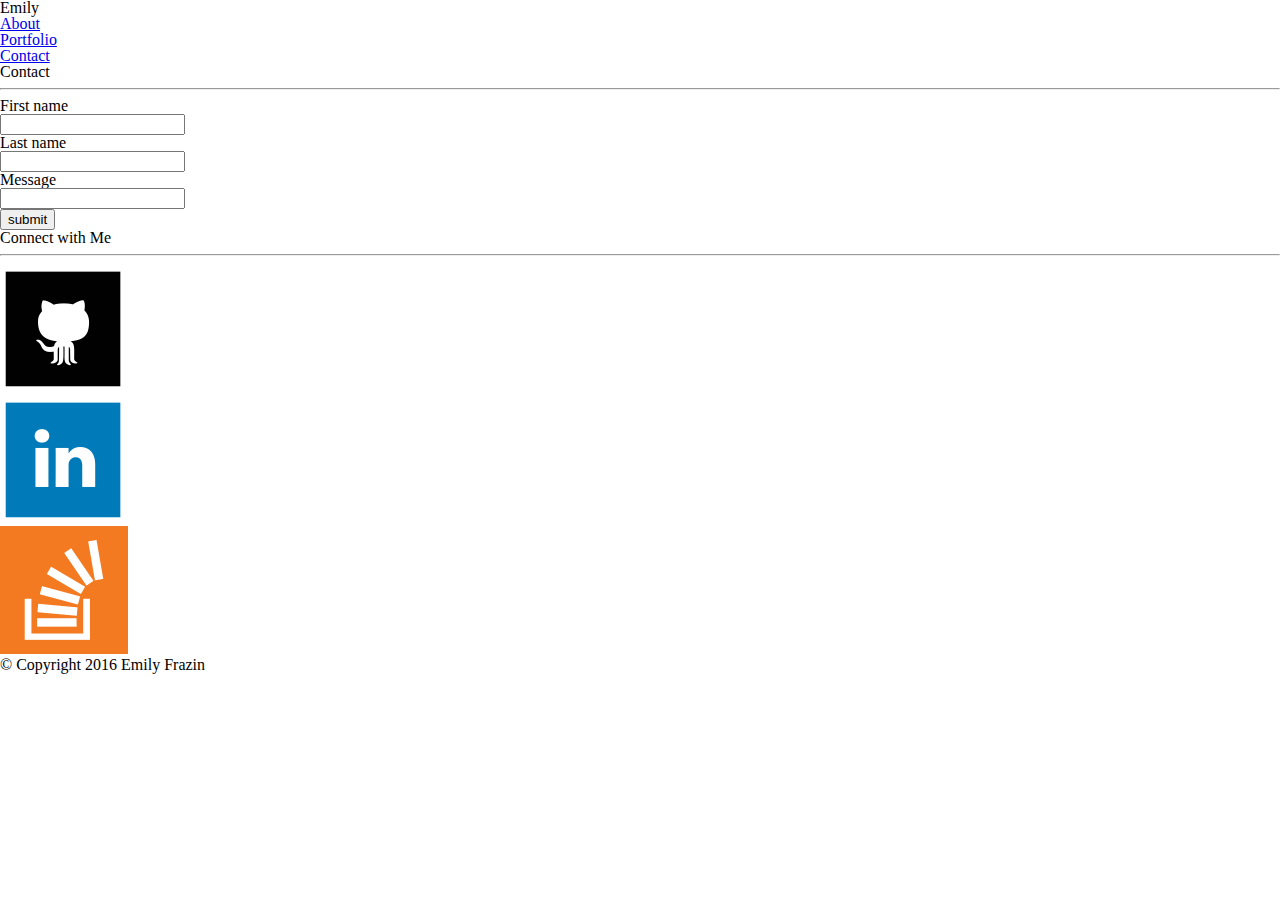
==== contact.html @ 96c92f5d "added images and code to contact" ====
<!DOCTYPE html>
<html>
  <head>
    <title>Contact</title>
    <link rel="stylesheet" type="text/css" href="/assets/css/reset.css">
    <link rel="stylesheet" type="text/css" href="/assets/css/style.css">
  </head>
  <body>
    <header>
      <hgroup>
        <h1>Emily</h1>
      </hgroup>
      <nav>
        <ul>
            <li><a href="index.html">About</a></li>
            <li><a href="portfolio.html">Portfolio</a></li>
            <li><a href="contact.html">Contact</a></li>
        </ul>
      </nav>
    </header>
    <section>
    	<h2>Contact</h2>
    	<hr>
    	<form>
    		First name <br>
  			<input type="text" name="firstname"><br>
  			Last name <br>
  			<input type="text" name="lastname"><br>
  			Message <br>
  			<input type="text" name="message"><br>
  			<input type="submit" value="submit">
    	</form>
    </section>
    <aside>
    	<h3>Connect with Me</h3>
    	<hr>
    	<ul>
	      <li><a href="https://github.com/emilysf" target="_blank"><img src="assets/images/github_icon.png"></a></li>
	      <li><a href="https://www.linkedin.com/in/emily-frazin-780493111" target="_blank"><img src="assets/images/linkedin_icon.png"></a></li>
	      <li><a href="http://stackexchange.com/users/8187834/emily" target="_blank"><img src="assets/images/stack_icon.png"></a></li>
	    </ul>  
    </aside>
    <footer>
    	<p>&copy; Copyright 2016 Emily Frazin</p>
    </footer>
  </body>
</html>
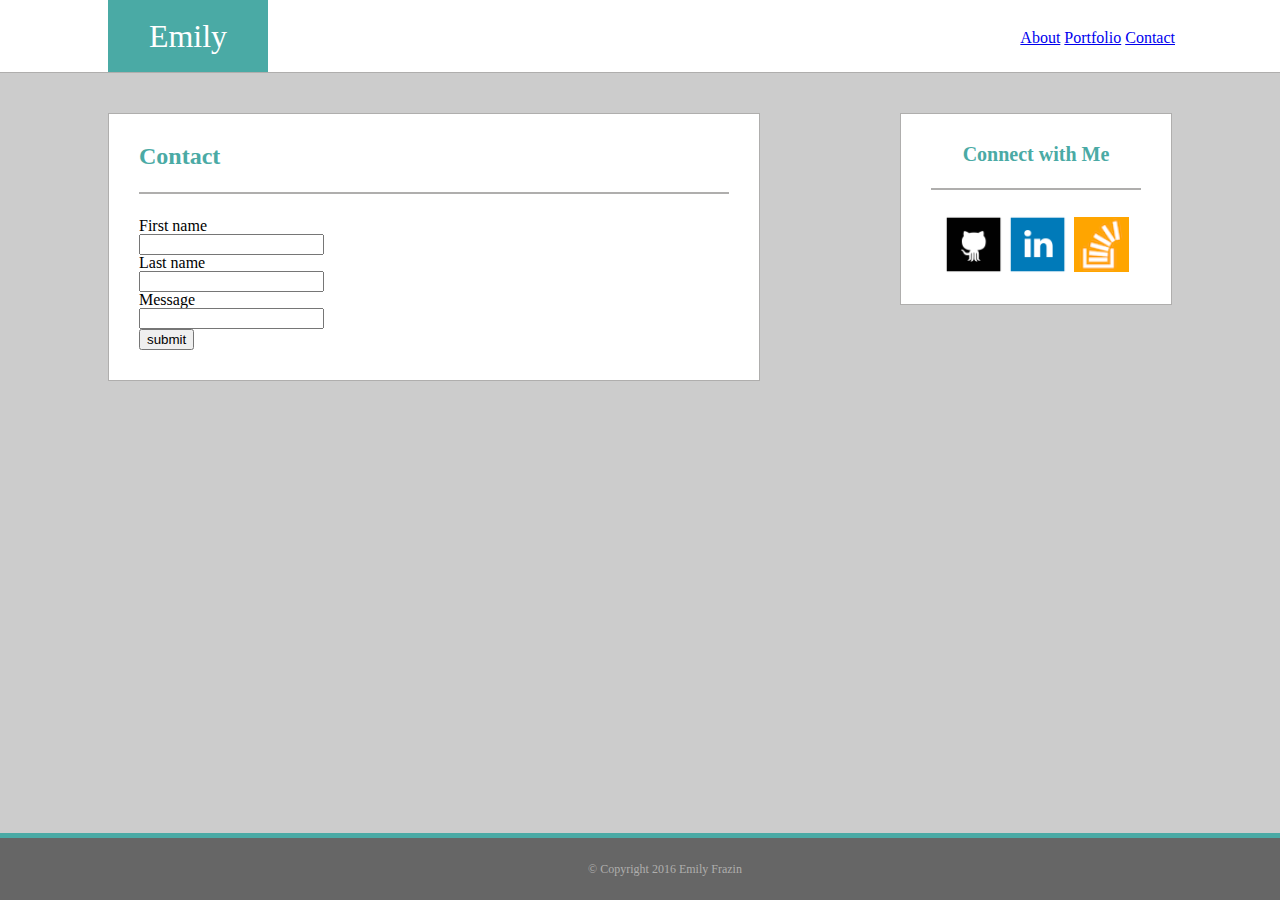
==== commit cf384aa9: "changes to css" ====
--- a/contact.html
+++ b/contact.html
@@ -1,26 +1,28 @@
 <!DOCTYPE html>
 <html>
-  <head>
+<head>
     <title>Contact</title>
-    <link rel="stylesheet" type="text/css" href="/assets/css/reset.css">
-    <link rel="stylesheet" type="text/css" href="/assets/css/style.css">
-  </head>
-  <body>
-    <header>
-      <hgroup>
-        <h1>Emily</h1>
-      </hgroup>
-      <nav>
-        <ul>
-            <li><a href="index.html">About</a></li>
-            <li><a href="portfolio.html">Portfolio</a></li>
-            <li><a href="contact.html">Contact</a></li>
-        </ul>
-      </nav>
-    </header>
-    <section>
+    <link rel="stylesheet" type="text/css" href="assets/css/reset.css">
+    <link rel="stylesheet" type="text/css" href="assets/css/style.css">
+</head>
+<body>
+  <header>
+    <hgroup>
+      <h1>Emily</h1>
+    </hgroup>
+    <nav>
+      <ul>
+          <li><a href="index.html">About</a></li>
+          <li><a href="portfolio.html">Portfolio</a></li>
+          <li><a href="contact.html">Contact</a></li>
+      </ul>
+    </nav>
+  </header>
+  <section>
     	<h2>Contact</h2>
+      <br>
     	<hr>
+      <br>
     	<form>
     		First name <br>
   			<input type="text" name="firstname"><br>
@@ -30,18 +32,23 @@
   			<input type="text" name="message"><br>
   			<input type="submit" value="submit">
     	</form>
-    </section>
-    <aside>
+  </section>
+  <aside>
     	<h3>Connect with Me</h3>
+      <br>
     	<hr>
+      <br>
     	<ul>
-	      <li><a href="https://github.com/emilysf" target="_blank"><img src="assets/images/github_icon.png"></a></li>
-	      <li><a href="https://www.linkedin.com/in/emily-frazin-780493111" target="_blank"><img src="assets/images/linkedin_icon.png"></a></li>
-	      <li><a href="http://stackexchange.com/users/8187834/emily" target="_blank"><img src="assets/images/stack_icon.png"></a></li>
+	      <li><a href="https://github.com/emilysf" target="_blank"><img src="assets/images/github_icon.png" style="width:60px; height:60px;"></a></li>
+        <li><a href="https://www.linkedin.com/in/emily-frazin-780493111" target="_blank"><img src="assets/images/linkedin_icon.png" style="width:60px; height:60px;"></a></li>
+        <li><a href="http://stackexchange.com/users/8187834/emily" target="_blank"><img src="assets/images/stack_icon.png" style="width:55px; height:55px; margin-bottom: 2px; margin-left: 2px;"></a></li>
 	    </ul>  
-    </aside>
-    <footer>
-    	<p>&copy; Copyright 2016 Emily Frazin</p>
-    </footer>
-  </body>
+  </aside>
+  <br>
+  <div id="wrapper">
+    <div id="footer">
+      &copy; Copyright 2016 Emily Frazin
+    </div>
+  </div>
+</body>
 </html>--- a/assets/css/style.css
+++ b/assets/css/style.css
@@ -0,0 +1,102 @@
+body {
+	background-image: url("assets/images/bg.png");
+	height:100%;
+	background-color: #cccccc;
+}
+
+h1  {
+	color:#fff;
+	font-size: 2em;
+	font-family: 'Georgia', Times, Times New Roman, serif;
+}
+h2 {
+	color:#4aaaa5;
+	font-size: 1.5em;
+	font-weight: bold;
+	font-family: 'Georgia', Times, Times New Roman, serif;
+}
+h3 {
+	color:#4aaaa5;
+	font-size: 1.25em;
+	font-weight: bold;
+	font-family: 'Georgia', Times, Times New Roman, serif;
+}
+p {
+	float: right;
+	font-family: 'Arial', 'Helvetica Neue', Helvetica, sans-serif;;
+}
+header{
+	overflow:auto;
+	background-color: #fff;
+	border-bottom:1.5px solid #AFAEAD;
+	width:100%;
+}
+hgroup {
+	background-color: #4aaaa5;
+	float:left;
+	padding:20px;
+	color:#fff;
+	width:120px;
+	text-align: center;
+	margin-left:108px;
+}
+nav {
+    float:right;
+    padding:30px 20px 20px 20px;
+    color:gray;
+    margin-right: 85px;
+}
+section {
+	width:590px;
+	float:left;
+	overflow: auto;
+	background-color: #fff;
+	height: auto;
+	padding: 30px;
+	margin:40px 0px 0px 108px;
+	border:1px solid #AFAEAD;
+}
+aside {
+	width:210px;
+	float:right;
+	overflow: auto;
+	background-color: #fff;
+	height:130px;
+	text-align: center;
+	margin:40px 108px 0px 0px;
+	padding: 30px;
+	border:1px solid #AFAEAD;
+}
+#wrapper {
+	min-height: 100%;
+	margin: 0 auto -155px;
+}
+#footer {
+	background:#666666;
+	width:100%;
+	padding:25px;
+	border-top:5px solid #4aaaa5;
+	position:absolute;
+	bottom:0;
+	left:0;
+	text-align: center;
+	color:#AFAEAD;
+	font-size: 12px;
+}
+ul {
+	
+}
+li {
+	display:inline;
+	color:#AFAEAD;
+}
+hr {
+	border:1px solid #AFAEAD;
+}
+
+
+
+
+
+
+
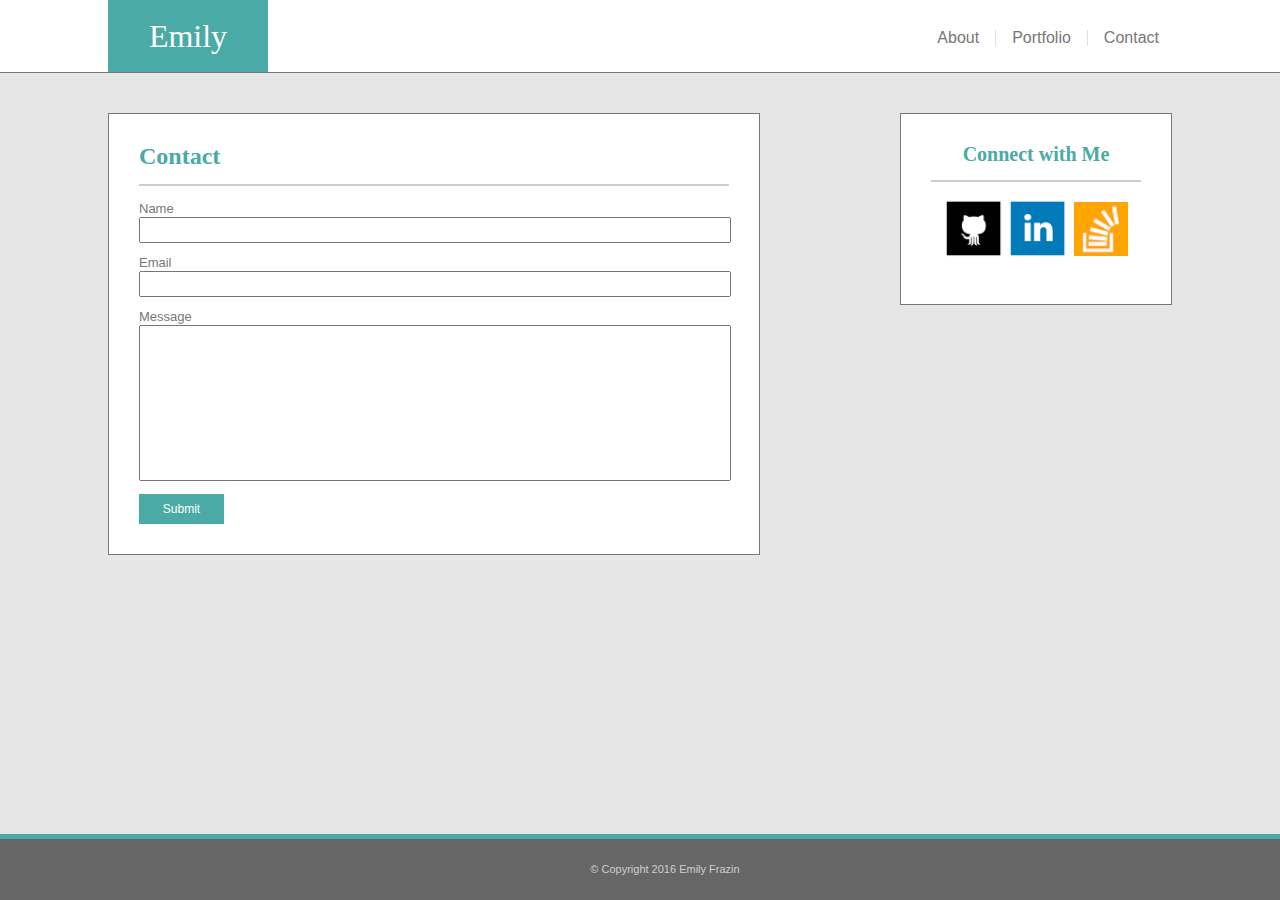
==== commit 3b98a4d1: "added images, fixed portfolio and contact page" ====
--- a/contact.html
+++ b/contact.html
@@ -6,6 +6,7 @@
     <link rel="stylesheet" type="text/css" href="assets/css/style.css">
 </head>
 <body>
+  <div class="wrapper">
   <header>
     <hgroup>
       <h1>Emily</h1>
@@ -24,13 +25,16 @@
     	<hr>
       <br>
     	<form>
-    		First name <br>
-  			<input type="text" name="firstname"><br>
-  			Last name <br>
-  			<input type="text" name="lastname"><br>
+    		Name <br>
+  			<input type="text" name="name" style="width:99%; height:20px; margin-top:2px;"><br>
+        <br>
+  			Email <br>
+  			<input type="text" name="email" style="width:99%; height:20px; margin-top:2px;"><br>
+        <br>
   			Message <br>
-  			<input type="text" name="message"><br>
-  			<input type="submit" value="submit">
+  			<input type="text" name="message"style="width:99%; height:150px; margin-top:2px;"><br>
+        <br>
+  			<input type="submit" class="button" value="Submit">
     	</form>
   </section>
   <aside>
@@ -38,17 +42,15 @@
       <br>
     	<hr>
       <br>
-    	<ul>
-	      <li><a href="https://github.com/emilysf" target="_blank"><img src="assets/images/github_icon.png" style="width:60px; height:60px;"></a></li>
-        <li><a href="https://www.linkedin.com/in/emily-frazin-780493111" target="_blank"><img src="assets/images/linkedin_icon.png" style="width:60px; height:60px;"></a></li>
-        <li><a href="http://stackexchange.com/users/8187834/emily" target="_blank"><img src="assets/images/stack_icon.png" style="width:55px; height:55px; margin-bottom: 2px; margin-left: 2px;"></a></li>
-	    </ul>  
+      <a href="https://github.com/emilysf" target="_blank"><img src="assets/images/github_icon.png" style="width:60px; height:60px;"></a>
+      <a href="https://www.linkedin.com/in/emily-frazin-780493111" target="_blank"><img src="assets/images/linkedin_icon.png" style="width:60px; height:60px;"></a>
+      <a href="http://stackexchange.com/users/8187834/emily" target="_blank"><img src="assets/images/stack_icon.png" style="width:54px; height:54px; margin-bottom: 2px; margin-left: 2px;"></a>  
   </aside>
   <br>
-  <div id="wrapper">
-    <div id="footer">
+    <div class="push"></div>
+  </div>
+  <div class="footer">
       &copy; Copyright 2016 Emily Frazin
-    </div>
   </div>
 </body>
 </html>--- a/assets/css/style.css
+++ b/assets/css/style.css
@@ -1,7 +1,11 @@
+* {
+	margin: 0;
+}
 body {
 	background-image: url("assets/images/bg.png");
 	height:100%;
-	background-color: #cccccc;
+	background-color: #E6E6E6;
+	width:100%;
 }
 
 h1  {
@@ -23,12 +27,13 @@
 }
 p {
 	float: right;
-	font-family: 'Arial', 'Helvetica Neue', Helvetica, sans-serif;;
+	color:#777777;
+	font-family: 'Arial', 'Helvetica Neue', Helvetica, sans-serif;
 }
 header{
 	overflow:auto;
 	background-color: #fff;
-	border-bottom:1.5px solid #AFAEAD;
+	border-bottom:1.5px solid #777777;
 	width:100%;
 }
 hgroup {
@@ -49,54 +54,105 @@
 section {
 	width:590px;
 	float:left;
-	overflow: auto;
 	background-color: #fff;
 	height: auto;
 	padding: 30px;
 	margin:40px 0px 0px 108px;
-	border:1px solid #AFAEAD;
+	border:1px solid #777777;
 }
 aside {
 	width:210px;
 	float:right;
-	overflow: auto;
 	background-color: #fff;
 	height:130px;
 	text-align: center;
 	margin:40px 108px 0px 0px;
 	padding: 30px;
-	border:1px solid #AFAEAD;
+	border:1px solid #777777;
 }
-#wrapper {
+ul {
+    list-style-type: none;
+    margin: 0;
+    padding: 0;
+    overflow: hidden;
+}
+li {
+	float: left;
+	font-family: 'Arial', 'Helvetica Neue', Helvetica, sans-serif;
+}
+li:not(:last-child) { 
+    border-right:solid 1px #DFDFDF;
+}
+li a {
+    color: #777777;
+    text-align: center;
+    padding: 14px 16px;
+    text-decoration: none;
+}
+li a:hover {
+    color: #4aaaa5;
+}
+hr {
+	border:1px solid #CECECE;
+}
+form {
+	width:100%;
+	color:#777777;
+	font-size: 13px;
+	font-family: 'Arial', 'Helvetica Neue', Helvetica, sans-serif;
+}
+.button {
+	color:#fff;
+	background-color: #4aaaa5;
+	border:none;
+	width:85px;
+	height:30px;
+	font-size: 12px;
+	cursor: pointer;
+}
+.image {
+	position:relative;
+	width:42%;
+	margin:0px 27px 25px 0px;
+}
+h4 {
+	position: absolute;
+	top: 130px;
+	width: 100%;
+	left: 0;
+
+}
+h4 span{
+	color:white;
+	background:#4aaaa5;
+	padding:15px;
+	width:245px;
+	text-align: center;
+	position:absolute;
+	font-family: 'Arial', 'Helvetica Neue', Helvetica, sans-serif;
+}
+
+.wrapper {
 	min-height: 100%;
-	margin: 0 auto -155px;
+	height: auto !important;
+	height: 100%;
+	margin: 0 auto -4em;
 }
-#footer {
+.footer, .push {
 	background:#666666;
 	width:100%;
 	padding:25px;
 	border-top:5px solid #4aaaa5;
-	position:absolute;
+	position:fixed;
 	bottom:0;
 	left:0;
 	text-align: center;
-	color:#AFAEAD;
-	font-size: 12px;
-}
-ul {
-	
-}
-li {
-	display:inline;
-	color:#AFAEAD;
-}
-hr {
-	border:1px solid #AFAEAD;
+	color:#CECECE;
+	font-size: 11px;
+	font-family: 'Arial', 'Helvetica Neue', Helvetica, sans-serif;
 }
 
 
 
 
 
-
-
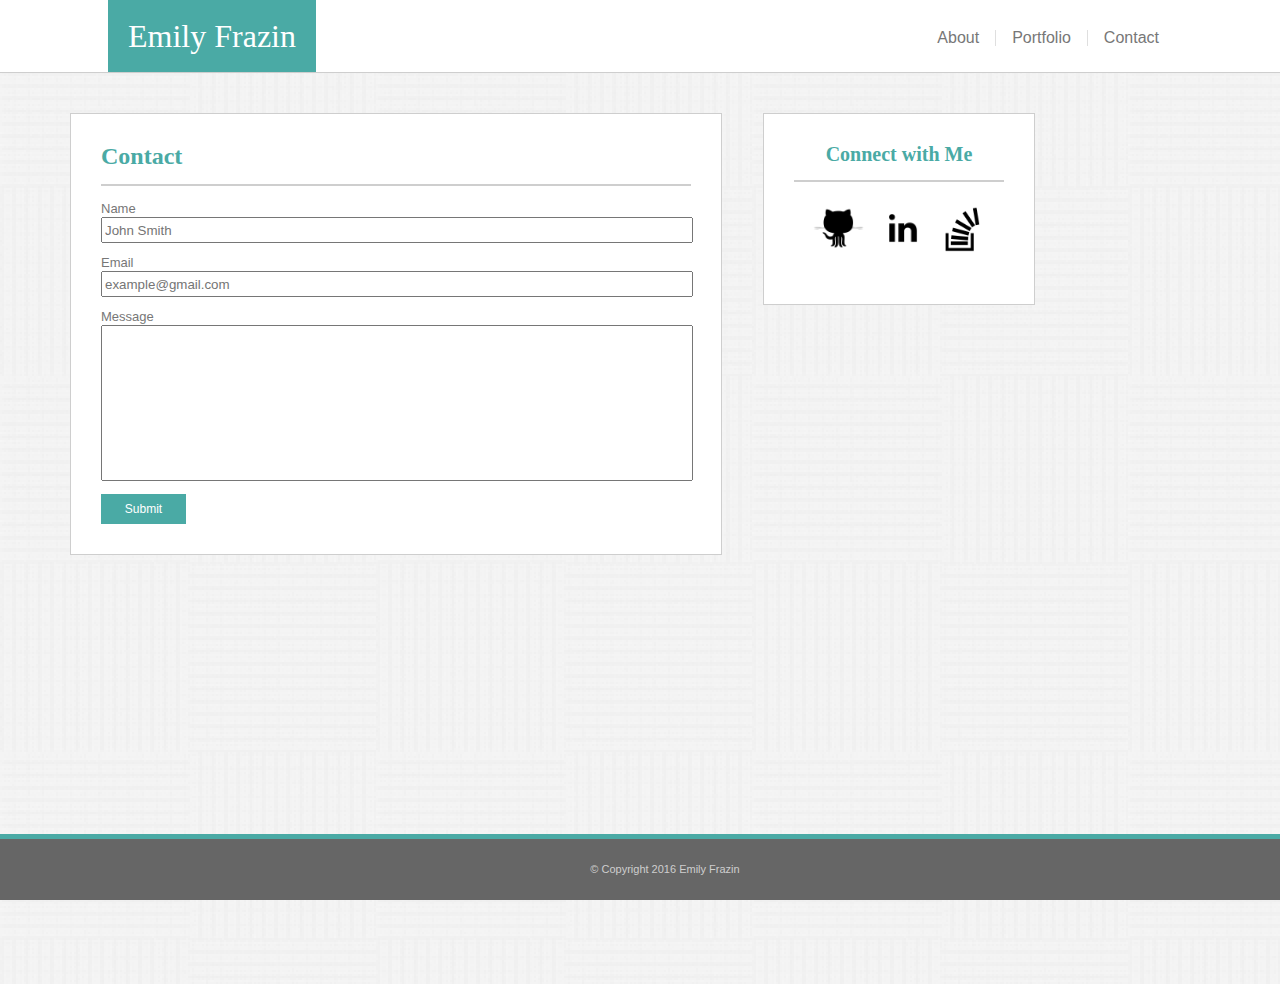
==== commit 65934324: "changes to css" ====
--- a/contact.html
+++ b/contact.html
@@ -9,7 +9,7 @@
   <div class="wrapper">
   <header>
     <hgroup>
-      <h1>Emily</h1>
+      <h1>Emily Frazin</h1>
     </hgroup>
     <nav>
       <ul>
@@ -19,6 +19,7 @@
       </ul>
     </nav>
   </header>
+  <div id="content">
   <section>
     	<h2>Contact</h2>
       <br>
@@ -26,13 +27,13 @@
       <br>
     	<form>
     		Name <br>
-  			<input type="text" name="name" style="width:99%; height:20px; margin-top:2px;"><br>
+  			<input type="text" class="name" placeholder="John Smith"><br>
         <br>
   			Email <br>
-  			<input type="text" name="email" style="width:99%; height:20px; margin-top:2px;"><br>
+  			<input type="text" class="email" placeholder="example@gmail.com"><br>
         <br>
   			Message <br>
-  			<input type="text" name="message"style="width:99%; height:150px; margin-top:2px;"><br>
+  			<input type="text" class="message"><br>
         <br>
   			<input type="submit" class="button" value="Submit">
     	</form>
@@ -42,10 +43,11 @@
       <br>
     	<hr>
       <br>
-      <a href="https://github.com/emilysf" target="_blank"><img src="assets/images/github_icon.png" style="width:60px; height:60px;"></a>
-      <a href="https://www.linkedin.com/in/emily-frazin-780493111" target="_blank"><img src="assets/images/linkedin_icon.png" style="width:60px; height:60px;"></a>
-      <a href="http://stackexchange.com/users/8187834/emily" target="_blank"><img src="assets/images/stack_icon.png" style="width:54px; height:54px; margin-bottom: 2px; margin-left: 2px;"></a>  
+      <a href="https://github.com/emilysf" target="_blank"><img src="assets/images/github.png" class="icon" alt="github" style="width:55px; height:55px; margin-bottom: 2px;"></a>
+      <a href="https://www.linkedin.com/in/emily-frazin-780493111" target="_blank"><img src="assets/images/linked.png" class="icon" alt="linkedin" style="width:60px; height:60px; margin-left: 3px;"></a>
+      <a href="http://stackexchange.com/users/8187834/emily" target="_blank"><img src="assets/images/stack.png" alt="stackoverflow" class="icon" style="width:50px; height:50px; margin-bottom: 5px;"></a>  
   </aside>
+  </div>
   <br>
     <div class="push"></div>
   </div>
--- a/assets/css/style.css
+++ b/assets/css/style.css
@@ -2,12 +2,16 @@
 	margin: 0;
 }
 body {
-	background-image: url("assets/images/bg.png");
-	height:100%;
-	background-color: #E6E6E6;
-	width:100%;
+	background-image: url("../images/bg.png");
 }
-
+#content {
+	
+	overflow: auto;
+	clear:both;
+	width: 1050px;
+	margin-bottom: 20px;
+	height:875px;
+}
 h1  {
 	color:#fff;
 	font-size: 2em;
@@ -26,14 +30,14 @@
 	font-family: 'Georgia', Times, Times New Roman, serif;
 }
 p {
-	float: right;
+	text-align: left;
 	color:#777777;
 	font-family: 'Arial', 'Helvetica Neue', Helvetica, sans-serif;
 }
 header{
 	overflow:auto;
 	background-color: #fff;
-	border-bottom:1.5px solid #777777;
+	border-bottom:1.5px solid #CECECE;
 	width:100%;
 }
 hgroup {
@@ -41,7 +45,7 @@
 	float:left;
 	padding:20px;
 	color:#fff;
-	width:120px;
+	width:auto;
 	text-align: center;
 	margin-left:108px;
 }
@@ -50,6 +54,7 @@
     padding:30px 20px 20px 20px;
     color:gray;
     margin-right: 85px;
+    position:static;
 }
 section {
 	width:590px;
@@ -57,8 +62,8 @@
 	background-color: #fff;
 	height: auto;
 	padding: 30px;
-	margin:40px 0px 0px 108px;
-	border:1px solid #777777;
+	margin:40px 0px 0px 70px;
+	border:1px solid #CECECE;
 }
 aside {
 	width:210px;
@@ -66,9 +71,13 @@
 	background-color: #fff;
 	height:130px;
 	text-align: center;
-	margin:40px 108px 0px 0px;
+	margin:40px 15px 0px 0px;
 	padding: 30px;
-	border:1px solid #777777;
+	border:1px solid #CECECE;
+}
+.icon {
+	background-color: #fff;
+	height:auto;
 }
 ul {
     list-style-type: none;
@@ -101,6 +110,21 @@
 	font-size: 13px;
 	font-family: 'Arial', 'Helvetica Neue', Helvetica, sans-serif;
 }
+.name {
+	width:99%;
+	height:20px;
+	margin-top: 2px;
+}
+.email {
+	width:99%;
+	height:20px;
+	margin-top: 2px;
+}
+.message {
+	width:99%;
+	height:150px;
+	margin-top: 2px;
+}
 .button {
 	color:#fff;
 	background-color: #4aaaa5;
@@ -109,6 +133,10 @@
 	height:30px;
 	font-size: 12px;
 	cursor: pointer;
+}
+.button:hover {
+	background-color: #CECECE;
+	color:#fff;
 }
 .image {
 	position:relative;
@@ -120,7 +148,6 @@
 	top: 130px;
 	width: 100%;
 	left: 0;
-
 }
 h4 span{
 	color:white;
@@ -131,7 +158,10 @@
 	position:absolute;
 	font-family: 'Arial', 'Helvetica Neue', Helvetica, sans-serif;
 }
-
+span:hover{
+	background-color:#fff;
+	color:#4aaaa5;
+}
 .wrapper {
 	min-height: 100%;
 	height: auto !important;
@@ -139,6 +169,7 @@
 	margin: 0 auto -4em;
 }
 .footer, .push {
+	clear:both;
 	background:#666666;
 	width:100%;
 	padding:25px;
@@ -155,4 +186,3 @@
 
 
 
-
